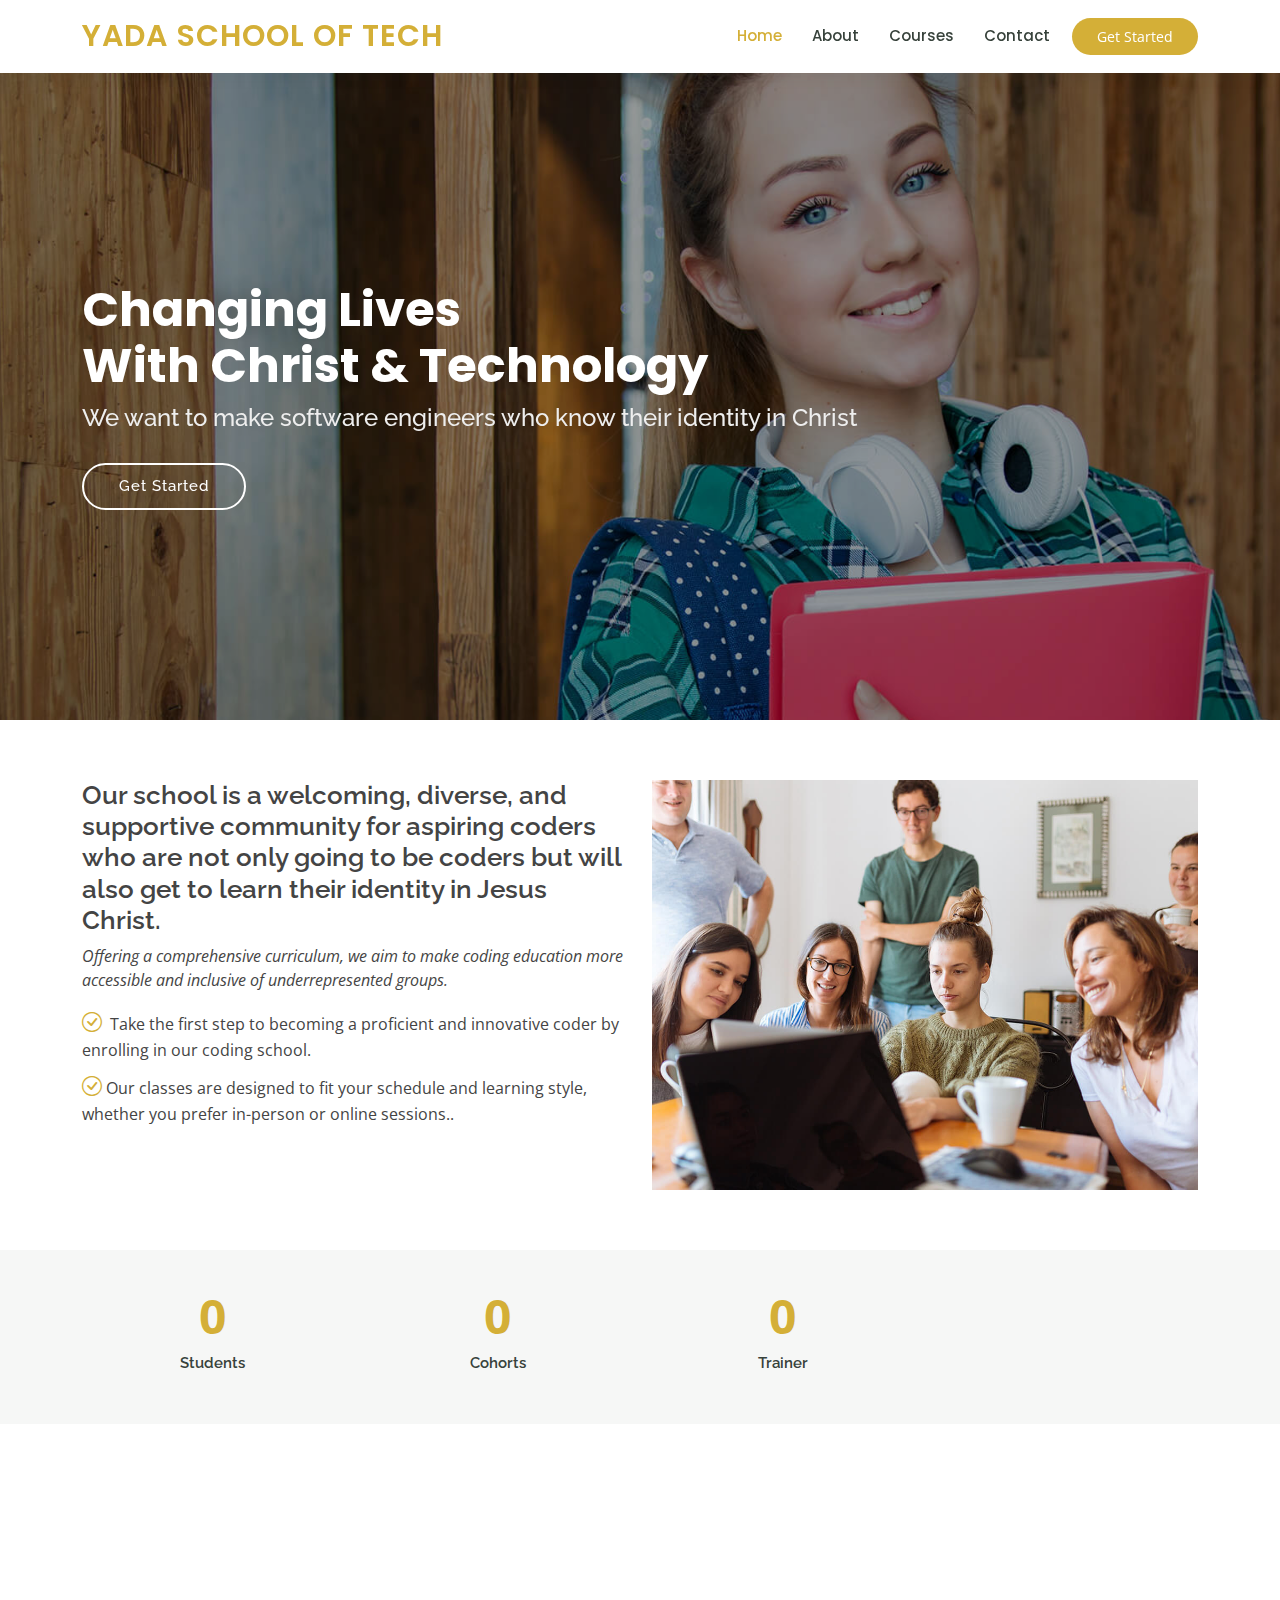
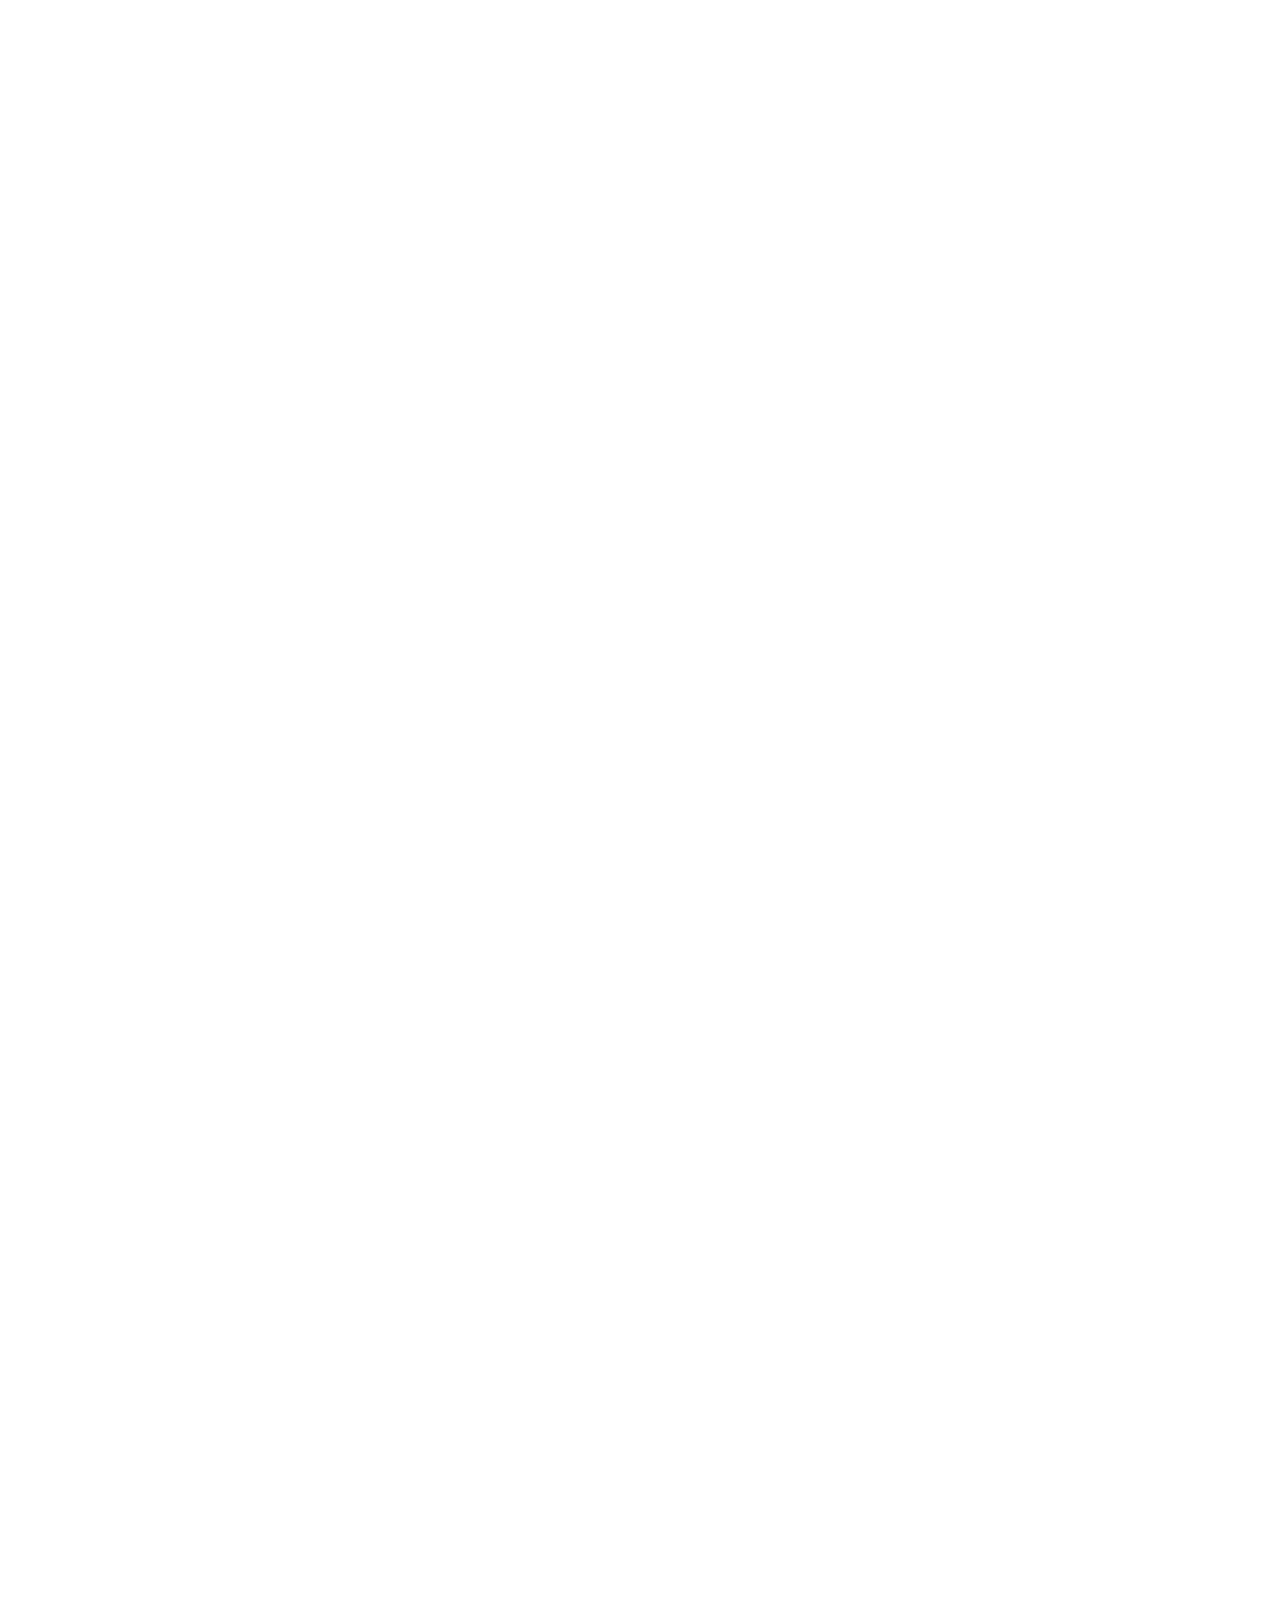
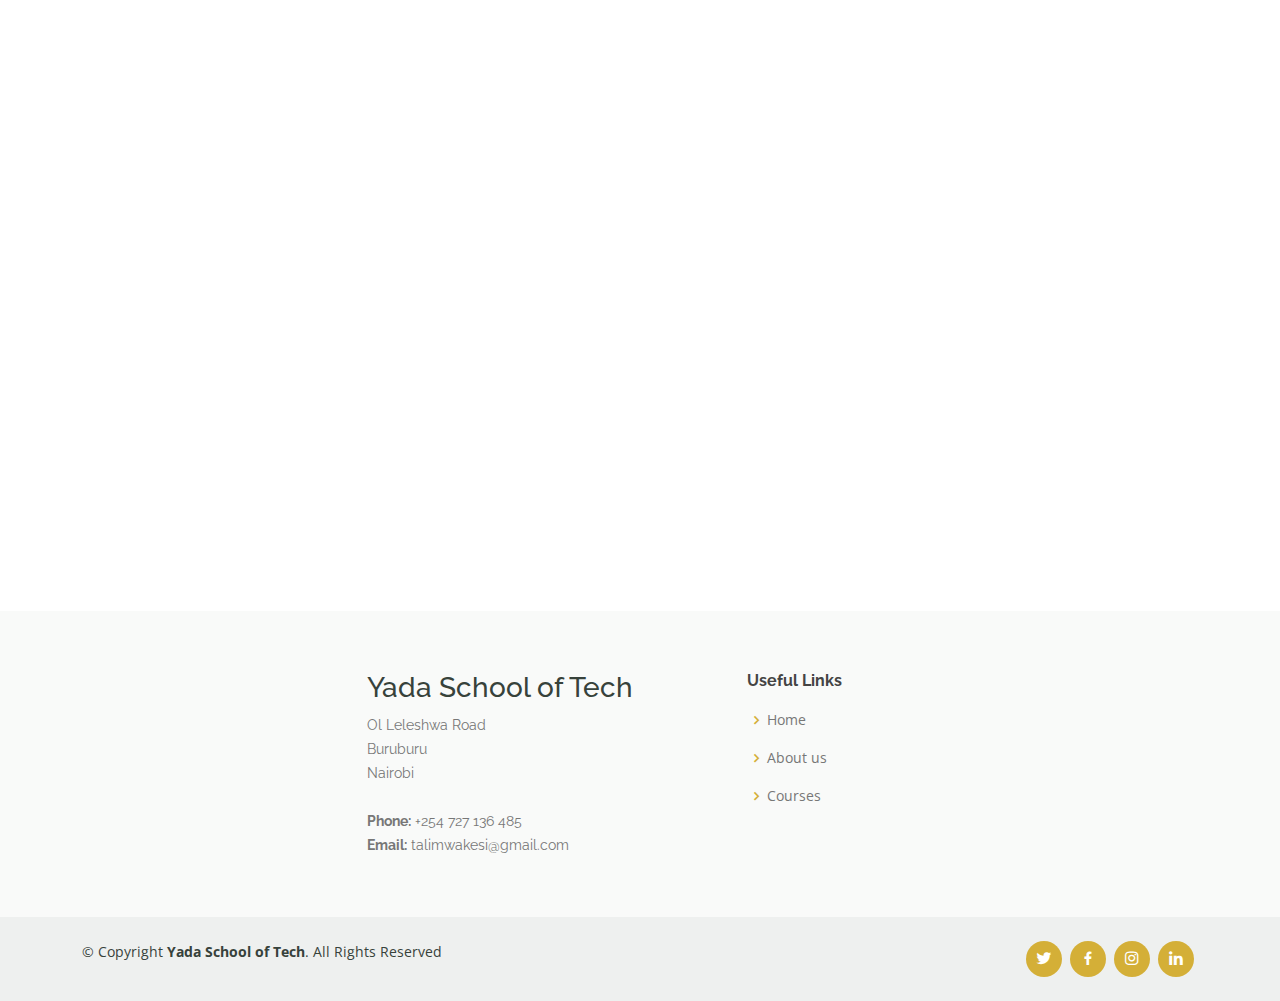
==== index.html @ 4b2e8d1f "first commit" ====
<!DOCTYPE html>
<html lang="en">

<head>
  <meta charset="utf-8">
  <meta content="width=device-width, initial-scale=1.0" name="viewport">

  <title>Yada School of Tech</title>
  <meta content="" name="description">
  <meta content="" name="keywords">

  <!-- Favicons -->
  <link href="assets/img/favicon.ico" rel="icon">
  <link href="assets/img/apple-touch-icon.png" rel="apple-touch-icon">

  <!-- Google Fonts -->
  <link href="https://fonts.googleapis.com/css?family=Open+Sans:300,300i,400,400i,600,600i,700,700i|Raleway:300,300i,400,400i,500,500i,600,600i,700,700i|Poppins:300,300i,400,400i,500,500i,600,600i,700,700i" rel="stylesheet">

  <!-- Vendor CSS Files -->
  <link href="assets/vendor/animate.css/animate.min.css" rel="stylesheet">
  <link href="assets/vendor/aos/aos.css" rel="stylesheet">
  <link href="assets/vendor/bootstrap/css/bootstrap.min.css" rel="stylesheet">
  <link href="assets/vendor/bootstrap-icons/bootstrap-icons.css" rel="stylesheet">
  <link href="assets/vendor/boxicons/css/boxicons.min.css" rel="stylesheet">
  <link href="assets/vendor/remixicon/remixicon.css" rel="stylesheet">
  <link href="assets/vendor/swiper/swiper-bundle.min.css" rel="stylesheet">

  <!-- Template Main CSS File -->
  <link href="assets/css/style.css" rel="stylesheet">

  <!-- =======================================================
  * Template Name: Yada School of Tech
  * Updated: Jul 27 2023 with Bootstrap v5.3.1
  * Template URL: https://bootstrapmade.com/mentor-free-education-bootstrap-theme/
  * Author: BootstrapMade.com
  * License: https://bootstrapmade.com/license/
  ======================================================== -->
</head>

<body>

  <!-- ======= Header ======= -->
  <header id="header" class="fixed-top">
    <div class="container d-flex align-items-center">

      <h1 class="logo me-auto"><a href="index.html">Yada School of Tech</a></h1>
      <!-- Uncomment below if you prefer to use an image logo -->
      <!-- <a href="index.html" class="logo me-auto"><img src="assets/img/logo.png" alt="" class="img-fluid"></a>-->

      <nav id="navbar" class="navbar order-last order-lg-0">
        <ul>
          <li><a class="active" href="index.html">Home</a></li>
          <li><a href="about.html">About</a></li>
          <li><a href="courses.html">Courses</a></li>
          <!-- <li><a href="trainers.html">Trainers</a></li> -->
          <!-- <li><a href="pricing.html">Pricing</a></li> -->
          <li><a href="contact.html">Contact</a></li>
        </ul>
        <i class="bi bi-list mobile-nav-toggle"></i>
      </nav><!-- .navbar -->

      <a href="courses.html" class="get-started-btn">Get Started</a>

    </div>
  </header><!-- End Header -->

  <!-- ======= Hero Section ======= -->
  <section id="hero" class="d-flex justify-content-center align-items-center">
    <div class="container position-relative" data-aos="zoom-in" data-aos-delay="100">
      <h1>Changing Lives <br>With Christ & Technology</h1>
      <h2>We want to make software engineers who know their identity in Christ</h2>
      <a href="courses.html" class="btn-get-started">Get Started</a>
    </div>
  </section><!-- End Hero -->

  <main id="main">

    <!-- ======= About Section ======= -->
    <section id="about" class="about">
      <div class="container" data-aos="fade-up">

        <div class="row">
          <div class="col-lg-6 order-1 order-lg-2" data-aos="fade-left" data-aos-delay="100">
            <img src="assets/img/about.jpg" class="img-fluid" alt="">
          </div>
          <div class="col-lg-6 pt-4 pt-lg-0 order-2 order-lg-1 content">
            <h3>Our  school is a welcoming, diverse, and supportive community for aspiring coders who are not only going to be coders but will also get to learn their identity in Jesus Christ.</h3>
            <p class="fst-italic">
              Offering a comprehensive curriculum, we aim to make coding education more accessible and inclusive of underrepresented groups.
            </p>
            <ul>
              <li><i class="bi bi-check-circle"></i> Take the first step to becoming a proficient and innovative coder by enrolling in our coding school.</li>
              <li><i class="bi bi-check-circle"></i>Our classes are designed to fit your schedule and learning style, whether you prefer in-person or online sessions..</li>
           

          </div>
        </div>

      </div>
    </section><!-- End About Section -->

    <!-- ======= Counts Section ======= -->
    <section id="counts" class="counts section-bg">
      <div class="container">

        <div class="row counters">

          <div class="col-lg-3 col-6 text-center">
            <span data-purecounter-start="0" data-purecounter-end="18" data-purecounter-duration="1" class="purecounter"></span>
            <p>Students</p>
          </div>

          <div class="col-lg-3 col-6 text-center">
            <span data-purecounter-start="0" data-purecounter-end="2" data-purecounter-duration="1" class="purecounter"></span>
            <p>Cohorts</p>
          </div>

        

          <div class="col-lg-3 col-6 text-center">
            <span data-purecounter-start="0" data-purecounter-end="1" data-purecounter-duration="1" class="purecounter"></span>
            <p>Trainer</p>
          </div>

        </div>

      </div>
    </section><!-- End Counts Section -->

    <!-- ======= Why Us Section ======= -->
    <section id="why-us" class="why-us">
      <div class="container" data-aos="fade-up">

        <div class="row">
          <div class="col-lg-4 d-flex align-items-stretch">
            <div class="content">
              <h3>Why Choose Yada School of Tech?</h3>
              <p>
                Our  school is a welcoming, diverse, and supportive community for aspiring coders who are not only going to be coders but will also get to learn their identity in Jesus Christ. Offering a comprehensive curriculum, we aim to make coding education more accessible and inclusive of underrepresented groups. Our goal is to prepare students with the essential skills, knowledge, and experience necessary to work in the tech industry.
              </p>
              <div class="text-center">
                <a href="about.html" class="more-btn">Learn More <i class="bx bx-chevron-right"></i></a>
              </div>
            </div>
          </div>
          <div class="col-lg-8 d-flex align-items-stretch" data-aos="zoom-in" data-aos-delay="100">
            <div class="icon-boxes d-flex flex-column justify-content-center">
              <div class="row">
                <div class="col-xl-4 d-flex align-items-stretch">
                  <div class="icon-box mt-4 mt-xl-0">
                    <i class="bx bx-receipt"></i>
                    <h4>Individualized Learning</h4>
                    <p>We provide personalized feedback and additional support to ensure students reach their full potential.</p>
                  </div>
                </div>
                <div class="col-xl-4 d-flex align-items-stretch">
                  <div class="icon-box mt-4 mt-xl-0">
                    <i class="bx bx-cube-alt"></i>
                    <h4>Hands On Experience</h4>
                    <p>Practical projects and teamwork activities help students apply their skills to real-world challenges.</p>
                  </div>
                </div>
                <div class="col-xl-4 d-flex align-items-stretch">
                  <div class="icon-box mt-4 mt-xl-0">
                    <i class="bx bx-images"></i>
                    <h4>Diversity & Inclusion</h4>
                    <p>We value and celebrate diversity and strive to provide an inclusive and welcoming environment.</p>
                  </div>
                </div>
              </div>
            </div><!-- End .content-->
          </div>
        </div>

      </div>
    </section><!-- End Why Us Section -->

    <!-- ======= Features Section ======= -->
    <section id="features" class="features">
      <div class="container" data-aos="fade-up">

        <div class="row" data-aos="zoom-in" data-aos-delay="100">
          <div class="col-lg-3 col-md-4">
            <div class="icon-box">
              <i class="ri-store-line" style="color: #ffbb2c;"></i>
              <h3><a href="">Learn About Christ</a></h3>
            </div>
          </div>
          <div class="col-lg-3 col-md-4 mt-4 mt-md-0">
            <div class="icon-box">
              <i class="ri-bar-chart-box-line" style="color: #5578ff;"></i>
              <h3><a href="">Become a Software Engineer</a></h3>
            </div>
          </div>
          <div class="col-lg-3 col-md-4 mt-4 mt-md-0">
            <div class="icon-box">
              <i class="ri-calendar-todo-line" style="color: #e80368;"></i>
              <h3><a href="">Choose Your Tech Path</a></h3>
            </div>
          </div>
         
        </div>

      </div>
    </section><!-- End Features Section -->

    <!-- ======= Popular Courses Section ======= -->
    <section id="popular-courses" class="courses">
      <div class="container" data-aos="fade-up">

        <div class="section-title">
          <h2>Courses</h2>
          <p>Current Courses</p>
        </div>

        <div class="row" data-aos="zoom-in" data-aos-delay="100">

          <div class="col-lg-6 col-md-6 d-flex align-items-stretch">
            <div class="course-item">
              <img src="assets/img/course-1.jpg" class="img-fluid" alt="...">
              <div class="course-content">
                <div class="d-flex justify-content-between align-items-center mb-3">
                  <h4>Becoming a Software Engineer I</h4>
                  <p class="price">Ksh. 50,000</p>
                </div>

                <h3><a href="course-details.html">Software Engineering Fundamentals.</a></h3>
                <p>We start the journey of becoming a software engineer.</p>
                <div class="trainer d-flex justify-content-between align-items-center">
                  <div class="trainer-profile d-flex align-items-center">
                    <img src="assets/img/trainers/the-ceo.jpeg" class="img-fluid" alt="">
                    <span>Talmon Mwakesi</span>
                  </div>
                  <!-- <div class="trainer-rank d-flex align-items-center">
                    <i class="bx bx-user"></i>&nbsp;50
                    &nbsp;&nbsp;
                    <i class="bx bx-heart"></i>&nbsp;65
                  </div> -->
                </div>
              </div>
            </div>
          </div> <!-- End Course Item-->

          <div class="col-lg-6 col-md-6 d-flex align-items-stretch mt-4 mt-md-0">
            <div class="course-item">
              <img src="assets/img/course-2.jpg" class="img-fluid" alt="...">
              <div class="course-content">
                <div class="d-flex justify-content-between align-items-center mb-3">
                  <h4>Becoming a Software Engineer II</h4>
                  <p class="price">Ksh. 100,000</p>
                </div>

                <h3><a href="course-details2.html">Digging Deeper</a></h3>
                <p>We go deep into becoming advanced software engineers.</p>
                <div class="trainer d-flex justify-content-between align-items-center">
                  <div class="trainer-profile d-flex align-items-center">
                    <img src="assets/img/trainers/the-ceo.jpeg" class="img-fluid" alt="">
                    <span>Talmon Mwakesi</span>
                  </div>
                  <!-- <div class="trainer-rank d-flex align-items-center">
                    <i class="bx bx-user"></i>&nbsp;35
                    &nbsp;&nbsp;
                    <i class="bx bx-heart"></i>&nbsp;42
                  </div> -->
                </div>
              </div>
            </div>
          </div> <!-- End Course Item-->

         

        </div>

      </div>
    </section><!-- End Popular Courses Section -->

    <!-- ======= Trainers Section ======= -->
    <section id="trainers" class="trainers">
      <div class="container" data-aos="fade-up">

        <div class="row" data-aos="zoom-in" data-aos-delay="100">
          <div class="col-lg-4 offset-lg-4 col-md-6 d-flex align-items-stretch">
            <div class="member">
              <img src="assets/img/trainers/the-ceo.jpeg" class="img-fluid" alt="">
              <div class="member-content">
                <h4>Talmon Mwakesi</h4>
                <span>Lead Instructor</span>
                <p>
                  With more than 5 years of experience in software engineering, Talmon is a devout Christian and has a passion for teaching and mentoring junior developers and helping them figure out who they are in Jesus Christ.
                </p>
                <div class="social">
                  <a href=""><i class="bi bi-twitter"></i></a>
                  <a href=""><i class="bi bi-facebook"></i></a>
                  <a href="https://www.instagram.com/yadaschooloftech/" target="_blank"><i class="bi bi-instagram"></i></a>
                  <a href=""><i class="bi bi-linkedin"></i></a>
                </div>
              </div>
            </div>
          </div>

          <!-- <div class="col-lg-4 col-md-6 d-flex align-items-stretch">
            <div class="member">
              <img src="assets/img/trainers/trainer-2.jpg" class="img-fluid" alt="">
              <div class="member-content">
                <h4>Sarah Jhinson</h4>
                <span>Marketing</span>
                <p>
                  Repellat fugiat adipisci nemo illum nesciunt voluptas repellendus. In architecto rerum rerum temporibus
                </p>
                <div class="social">
                  <a href=""><i class="bi bi-twitter"></i></a>
                  <a href=""><i class="bi bi-facebook"></i></a>
                  <a href=""><i class="bi bi-instagram"></i></a>
                  <a href=""><i class="bi bi-linkedin"></i></a>
                </div>
              </div>
            </div>
          </div> -->

          <!-- <div class="col-lg-4 col-md-6 d-flex align-items-stretch">
            <div class="member">
              <img src="assets/img/trainers/trainer-3.jpg" class="img-fluid" alt="">
              <div class="member-content">
                <h4>William Anderson</h4>
                <span>Content</span>
                <p>
                  Voluptas necessitatibus occaecati quia. Earum totam consequuntur qui porro et laborum toro des clara
                </p>
                <div class="social">
                  <a href=""><i class="bi bi-twitter"></i></a>
                  <a href=""><i class="bi bi-facebook"></i></a>
                  <a href=""><i class="bi bi-instagram"></i></a>
                  <a href=""><i class="bi bi-linkedin"></i></a>
                </div>
              </div>
            </div>
          </div> -->

        </div>

      </div>
    </section><!-- End Trainers Section -->

  </main><!-- End #main -->

  <!-- ======= Footer ======= -->
  <footer id="footer">

    <div class="footer-top">
      <div class="container">
        <div class="row">

          <div class="offset-lg-3 col-lg-4 col-md-6 footer-contact">
            <h3>Yada School of Tech</h3>
            <p>
              Ol Leleshwa Road <br>
              Buruburu<br>
              Nairobi <br><br>
              <strong>Phone:</strong> +254 727 136 485<br>
              <strong>Email:</strong> talimwakesi@gmail.com<br>
            </p>
          </div>

          <div class="col-lg-4 col-md-6 footer-links">
            <h4>Useful Links</h4>
            <ul>
              <li><i class="bx bx-chevron-right"></i> <a href="index.html">Home</a></li>
              <li><i class="bx bx-chevron-right"></i> <a href="about.html">About us</a></li>
              <li><i class="bx bx-chevron-right"></i> <a href="courses.html">Courses</a></li>
              <!-- <li><i class="bx bx-chevron-right"></i> <a href="#">Terms of service</a></li> -->
              <!-- <li><i class="bx bx-chevron-right"></i> <a href="#">Privacy policy</a></li> -->
            </ul>
          </div>

          <!-- <div class="col-lg-3 col-md-6 footer-links">
            <h4>Our Services</h4>
            <ul>
              <li><i class="bx bx-chevron-right"></i> <a href="#">Web Design</a></li>
              <li><i class="bx bx-chevron-right"></i> <a href="#">Web Development</a></li>
              <li><i class="bx bx-chevron-right"></i> <a href="#">Product Management</a></li>
              <li><i class="bx bx-chevron-right"></i> <a href="#">Marketing</a></li>
              <li><i class="bx bx-chevron-right"></i> <a href="#">Graphic Design</a></li>
            </ul>
          </div> -->

          <!-- <div class="col-lg-4 col-md-6 footer-newsletter">
            <h4>Join Our Newsletter</h4>
            <p>Tamen quem nulla quae legam multos aute sint culpa legam noster magna</p>
            <form action="" method="post">
              <input type="email" name="email"><input type="submit" value="Subscribe">
            </form>
          </div> -->

        </div>
      </div>
    </div>

    <div class="container d-md-flex py-4">

      <div class="me-md-auto text-center text-md-start">
        <div class="copyright">
          &copy; Copyright <strong><span>Yada School of Tech</span></strong>. All Rights Reserved
        </div>
        <!-- <div class="credits"> -->
          <!-- All the links in the footer should remain intact. -->
          <!-- You can delete the links only if you purchased the pro version. -->
          <!-- Licensing information: https://bootstrapmade.com/license/ -->
          <!-- Purchase the pro version with working PHP/AJAX contact form: https://bootstrapmade.com/mentor-free-education-bootstrap-theme/ -->
          <!-- Designed by <a href="https://bootstrapmade.com/">BootstrapMade</a> -->
        <!-- </div> -->
      </div>
      <div class="social-links text-center text-md-right pt-3 pt-md-0">
        <a href="#" class="twitter"><i class="bx bxl-twitter"></i></a>
        <a href="#" class="facebook"><i class="bx bxl-facebook"></i></a>
        <a href="https://www.instagram.com/yadaschooloftech/" target="_blank" class="instagram"><i class="bx bxl-instagram"></i></a>
        <!-- <a href="#" class="google-plus"><i class="bx bxl-skype"></i></a> -->
        <a href="#" class="linkedin"><i class="bx bxl-linkedin"></i></a>
      </div>
    </div>
  </footer><!-- End Footer -->

  <div id="preloader"></div>
  <a href="#" class="back-to-top d-flex align-items-center justify-content-center"><i class="bi bi-arrow-up-short"></i></a>

  <!-- Vendor JS Files -->
  <script src="assets/vendor/purecounter/purecounter_vanilla.js"></script>
  <script src="assets/vendor/aos/aos.js"></script>
  <script src="assets/vendor/bootstrap/js/bootstrap.bundle.min.js"></script>
  <script src="assets/vendor/swiper/swiper-bundle.min.js"></script>
  <script src="assets/vendor/php-email-form/validate.js"></script>

  <!-- Template Main JS File -->
  <script src="assets/js/main.js"></script>

</body>

</html>
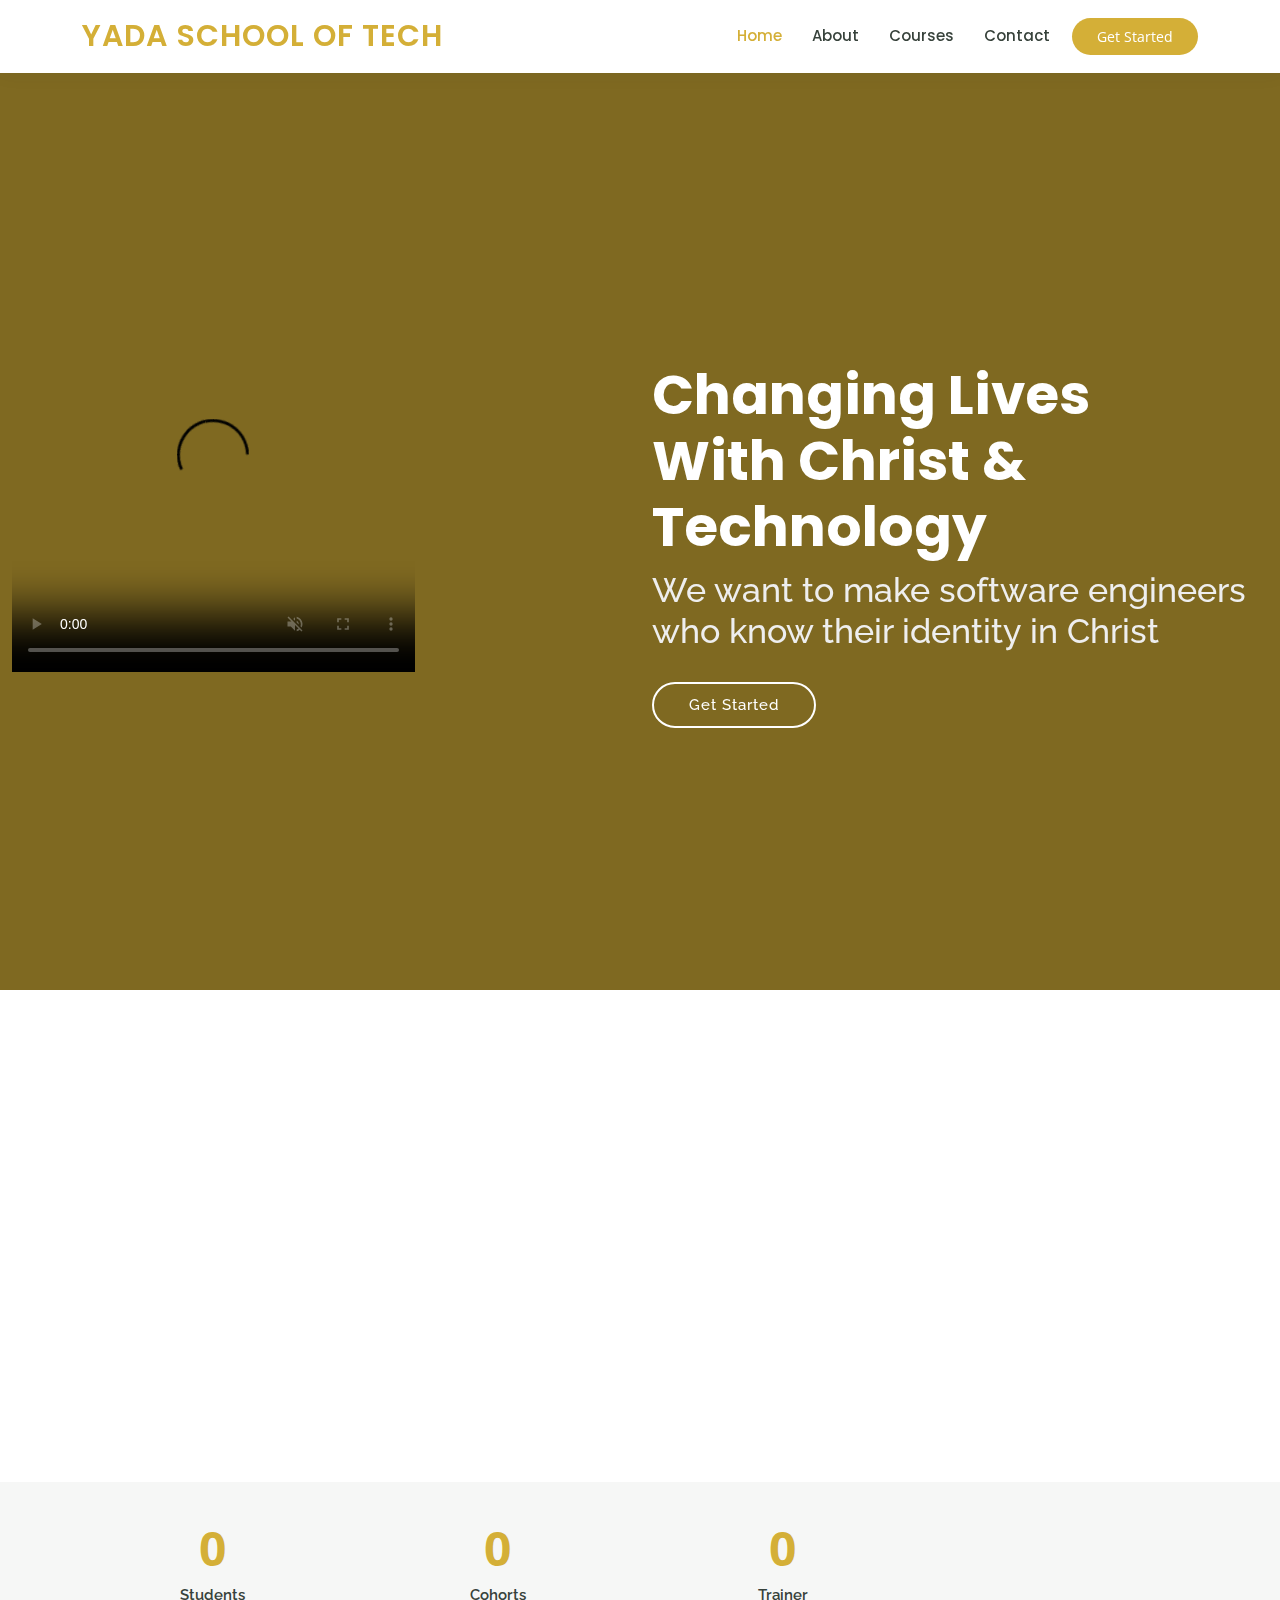
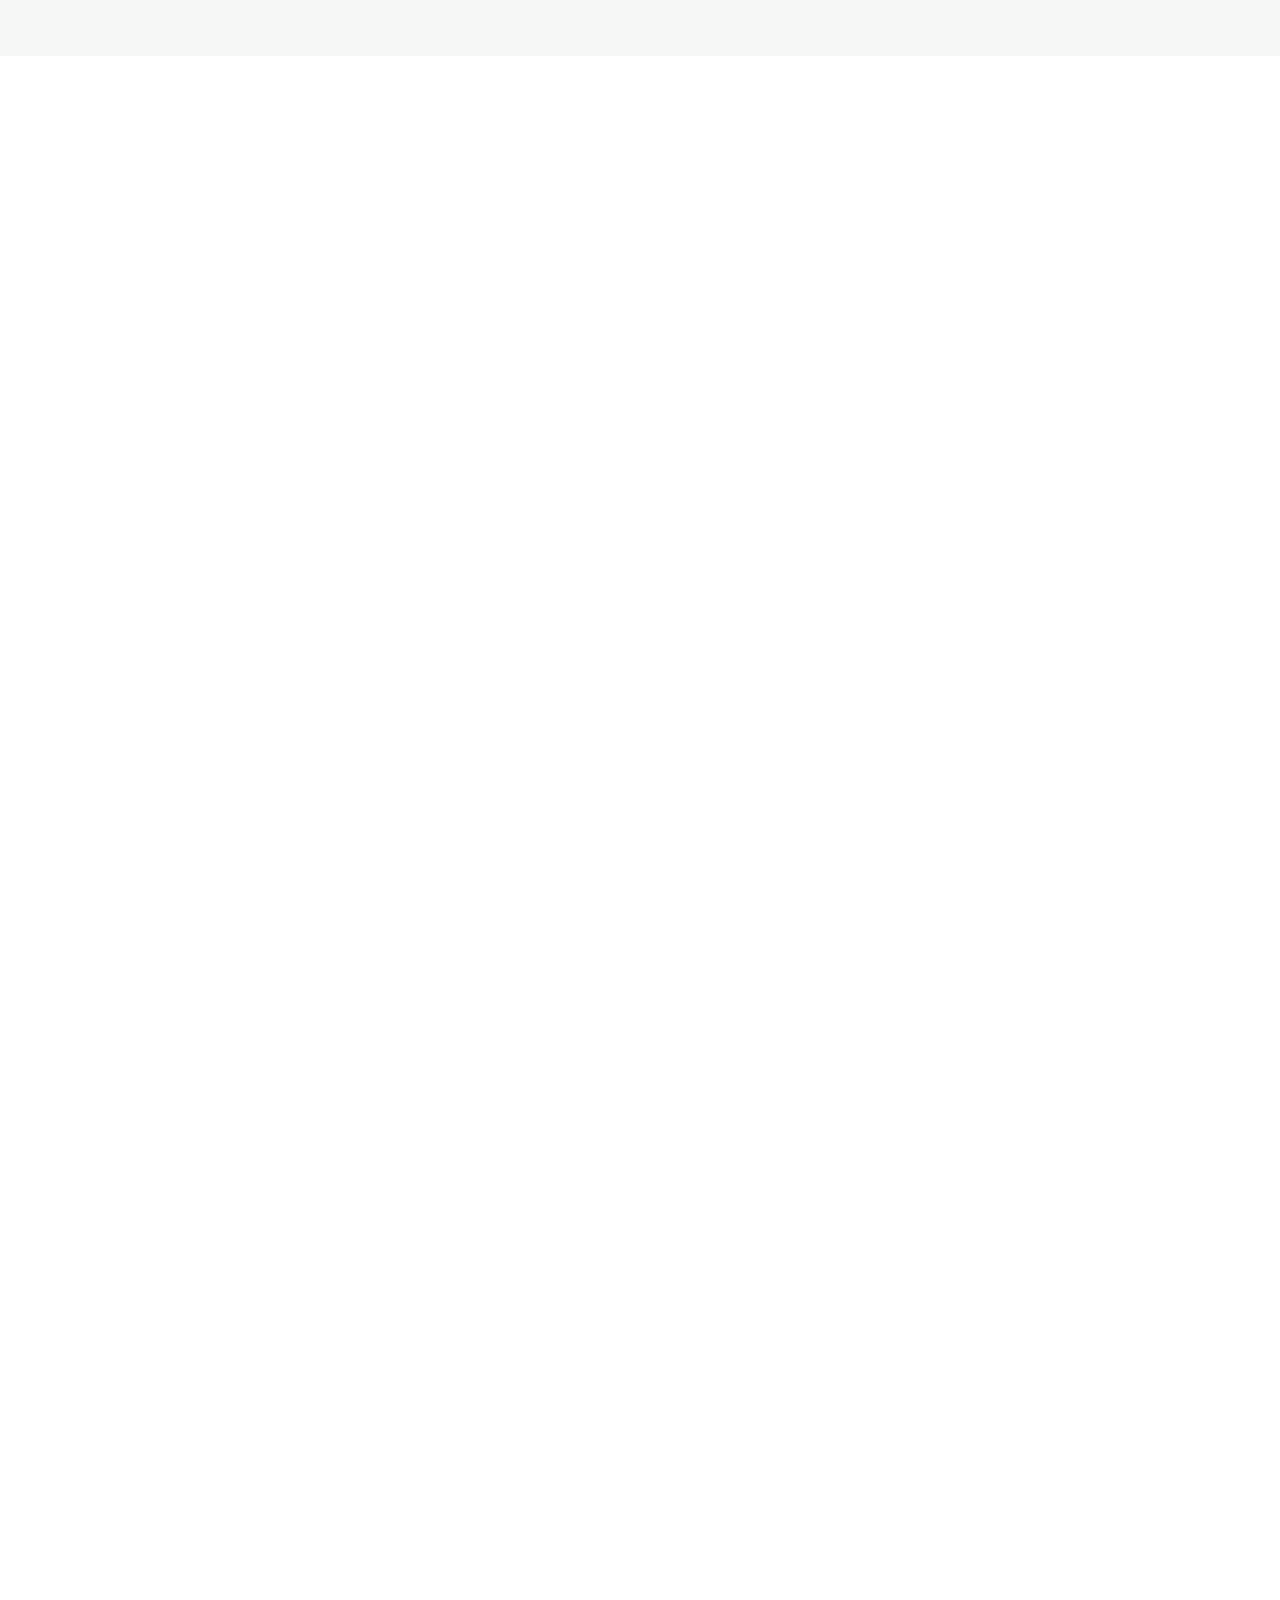
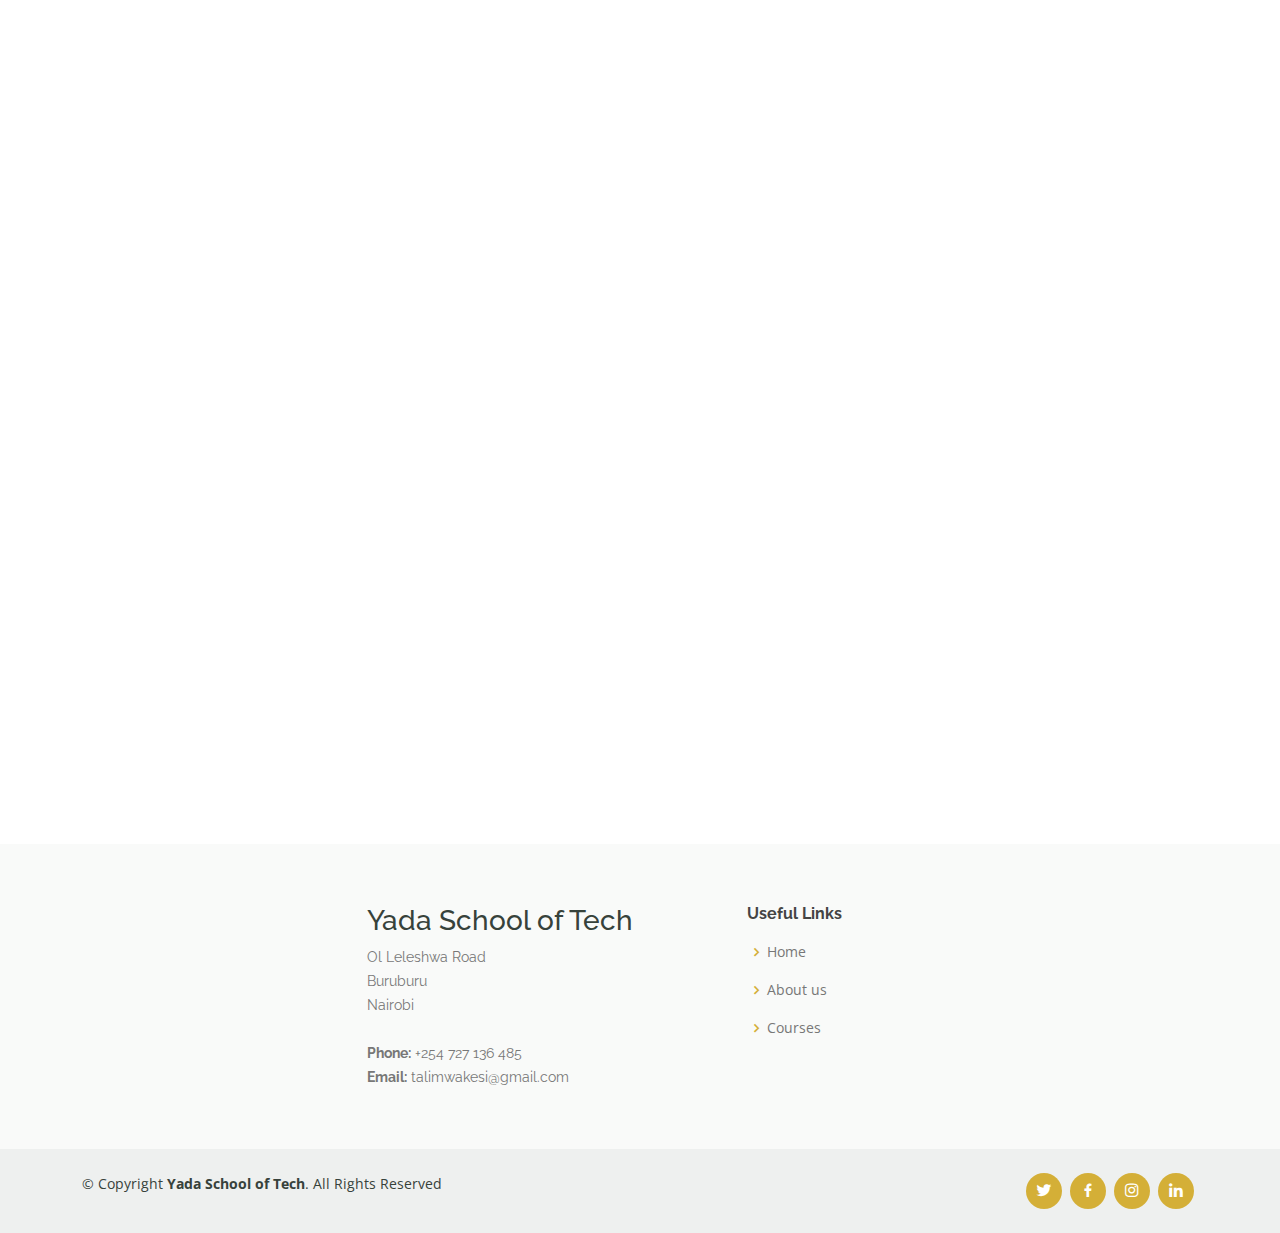
==== commit ee1a1ca6: "Addig video to homepage" ====
--- a/index.html
+++ b/index.html
@@ -66,12 +66,49 @@
 
   <!-- ======= Hero Section ======= -->
   <section id="hero" class="d-flex justify-content-center align-items-center">
-    <div class="container position-relative" data-aos="zoom-in" data-aos-delay="100">
-      <h1>Changing Lives <br>With Christ & Technology</h1>
-      <h2>We want to make software engineers who know their identity in Christ</h2>
-      <a href="courses.html" class="btn-get-started">Get Started</a>
-    </div>
+    <div class="container-fluid position-relative" data-aos="zoom-in" data-aos-delay="100">
+      
+<!-- 
+ADD VIDEO
+ -->
+ <div class="row">
+
+<div class="col-xl-4 col-lg-4 col-md-5 col-sm-4 container-fluid">
+
+ <div class="video-wrapper d-lg-block d-xs-block d-xl-block">
+  <video playsinline autoplay muted controls loop poster="cake.jpg">
+    <source src="assets/vid/intro_compressed.mp4" type="video/mp4">
+    Your browser does not support the video tag.
+  </video>
+</div>
+
+
+</div>
+
+
+ <!-- <video playsinline autoplay loop poster="cake.jpg">
+  <source src="assets/vid/most_recent.mp4" type="video/mp4">
+  Your browser does not support the video tag.
+</video> -->
+
+<div class="offset-xl-2 col-xl-6 col-lg-6 col-md-6 col-sm-4">
+
+<div class="after-video ">
+
+  <h1>Changing Lives <br>With Christ & Technology</h1>
+  <h2>We want to make software engineers who know their identity in Christ</h2>
+  <a href="courses.html" class="btn-get-started">Get Started</a>
+</div>
+
+</div>
+
+</div>
+
+
+   
   </section><!-- End Hero -->
+
+  
 
   <main id="main">
 
@@ -79,9 +116,10 @@
     <section id="about" class="about">
       <div class="container" data-aos="fade-up">
 
-        <div class="row">
-          <div class="col-lg-6 order-1 order-lg-2" data-aos="fade-left" data-aos-delay="100">
-            <img src="assets/img/about.jpg" class="img-fluid" alt="">
+        <div class="row ">
+          <div class="col-lg-6 order-1 order-lg-2 bg-secondary" data-aos="fade-left" data-aos-delay="100">
+            <h2 class="mt-5 text-white">"Everybody should learn to program a computer, because it teaches you how to think."</h2>
+            <h1 class="mt-2 text-white">Steve Jobs, 1995</p>
           </div>
           <div class="col-lg-6 pt-4 pt-lg-0 order-2 order-lg-1 content">
             <h3>Our  school is a welcoming, diverse, and supportive community for aspiring coders who are not only going to be coders but will also get to learn their identity in Jesus Christ.</h3>
--- a/assets/css/style.css
+++ b/assets/css/style.css
@@ -401,9 +401,10 @@
 --------------------------------------------------------------*/
 #hero {
   width: 100%;
-  height: 80vh;
-  background: url("../img/hero-bg.jpg") top center;
-  background-size: cover;
+  height: 100vh;
+  /* background: url("../img/hero-bg.jpg") top center; */
+  /* background-size: cover; */
+  background-color: #D4AF37;
   position: relative;
 }
 
@@ -422,25 +423,73 @@
 }
 
 @media (max-width: 992px) {
+  /* @media (min-width: 768px) { */
   #hero .container {
     padding-top: 62px;
   }
-}
-
-#hero h1 {
-  margin: 0;
-  font-size: 48px;
-  font-weight: 700;
-  line-height: 56px;
-  color: #fff;
-  font-family: "Poppins", sans-serif;
-}
-
-#hero h2 {
-  color: #eee;
-  margin: 10px 0 0 0;
-  font-size: 24px;
-}
+
+  #hero {
+    height: 80vh;
+  }
+
+  #hero h1 {
+    margin: 0;
+    font-size: 30px;
+    font-weight: 700;
+    /* line-height: 76px; */
+    color: #fff;
+    font-family: "Poppins", sans-serif;
+  }
+  
+  #hero h2 {
+    color: #eee;
+    margin: 10px 0 0 0;
+    font-size: 24px;
+  }
+
+  .video-wrapper {
+    /* Telling our absolute positioned video to 
+    be relative to this element */
+    /* position: relative; */
+    /* margin-top: 200px; */
+  
+    width: 100%;
+    height: 100%;
+  
+    /* Will not allow the video to overflow the 
+    container */
+    overflow: hidden;
+  
+    /* Centering the container's content vertically 
+    and horizontally */
+    /* text-align: center; */
+    display: flex;
+    /* align-items: center; */
+    /* justify-content: center; */
+  }
+
+  video {
+    /** Simulationg background-size: cover */
+    /* margin-top: 20px; */
+    /* padding: 10%; */
+
+    object-fit: fill;
+    width: 100%;
+    height: 100%;
+
+  
+    position: relative;
+    top: 0;
+    /* margin-top: -280px; */
+  }
+
+  .after-video {
+    /* float: right; */
+    margin-top: 70px;
+  }
+}
+
+
 
 #hero .btn-get-started {
   font-family: "Raleway", sans-serif;
@@ -463,23 +512,110 @@
 
 @media (min-width: 1024px) {
   #hero {
-    background-attachment: fixed;
-  }
-}
-
-@media (max-width: 768px) {
+    /* background-attachment: fixed; */
+    background-color: #D4AF37;
+  }
+
+  .video-wrapper {
+    /* Telling our absolute positioned video to 
+    be relative to this element */
+    /* position: relative; */
+    /* margin-top: 200px; */
+  
+    width: 100%;
+    height: 800px;
+  
+    /* Will not allow the video to overflow the 
+    container */
+    overflow: hidden;
+  
+    /* Centering the container's content vertically 
+    and horizontally */
+    /* text-align: center; */
+    display: flex;
+    /* align-items: center; */
+    /* justify-content: center; */
+  }
+
+  video {
+    /** Simulationg background-size: cover */
+    /* margin-top: 20px; */
+    /* padding: 10%; */
+
+    object-fit: cover;
+    height: 800px;
+    width: 500px;
+  
+    position: absolute;
+    /* top: 0; */
+    /* margin-left: -300px; */
+  }
+
+  .after-video {
+    /* float: right; */
+    margin-top: 30%;
+  }
+}
+
+@media (max-width: 767.98px) {
   #hero {
-    height: 100vh;
+    height: 165vh;
   }
 
   #hero h1 {
-    font-size: 28px;
-    line-height: 36px;
-  }
-
+    margin: 0;
+    font-size: 25px;
+    font-weight: 700;
+    /* line-height: 76px; */
+    color: #fff;
+    font-family: "Poppins", sans-serif;
+  }
+  
   #hero h2 {
+    color: #eee;
+    margin: 10px 0 0 0;
     font-size: 18px;
-    line-height: 24px;
+  }
+
+  .video-wrapper {
+    /* Telling our absolute positioned video to 
+    be relative to this element */
+    /* position: relative; */
+    /* margin-top: 200px; */
+  
+    width: 100%;
+    height: 100%;
+  
+    /* Will not allow the video to overflow the 
+    container */
+    overflow: hidden;
+  
+    /* Centering the container's content vertically 
+    and horizontally */
+    /* text-align: center; */
+    display: flex;
+    /* align-items: center; */
+    /* justify-content: center; */
+  }
+
+  video {
+    /** Simulationg background-size: cover */
+    /* margin-top: 20px; */
+    /* padding: 10%; */
+
+    object-fit: fill;
+    width: 100%;
+    height: 88%;
+
+  
+    position: relative;
+    top: 0;
+    /* margin-top: -280px; */
+  }
+
+  .after-video {
+    /* float: right; */
+    margin-top: -30px;
   }
 }
 
@@ -1567,4 +1703,138 @@
   background: #3ac162;
   color: #fff;
   text-decoration: none;
+}
+
+@media (min-width: 991.98px) and (max-width:  1199.98px) { 
+  
+
+  #hero {
+    height: 110vh;
+  }
+
+  #hero h1 {
+    margin: 0;
+    font-size: 50px;
+    font-weight: 700;
+    line-height: 76px;
+    color: #fff;
+    font-family: "Poppins", sans-serif;
+  }
+  
+  #hero h2 {
+    color: #eee;
+    margin: 10px 0 0 0;
+    font-size: 34px;
+  }
+
+  .video-wrapper {
+    /* Telling our absolute positioned video to 
+    be relative to this element */
+    /* position: relative; */
+    /* margin-top: 200px; */
+  
+    width: 100%;
+    height: 100%;
+  
+    /* Will not allow the video to overflow the 
+    container */
+    overflow: hidden;
+  
+    /* Centering the container's content vertically 
+    and horizontally */
+    /* text-align: center; */
+    display: flex;
+    /* align-items: center; */
+    /* justify-content: center; */
+  }
+
+  video {
+    /** Simulationg background-size: cover */
+    /* margin-top: 20px; */
+    /* padding: 10%; */
+
+    object-fit: fill;
+    width: 100%;
+    height: 88%;
+
+  
+    position: relative;
+    top: 0;
+    /* margin-top: -280px; */
+  }
+
+  .after-video {
+    /* float: right; */
+    margin-top: 30px;
+  }
+
+}
+
+  
+
+@media (min-width: 1200px ) { 
+  
+
+  #hero {
+    height: 110vh;
+  }
+
+  #hero h1 {
+    margin: 0;
+    font-size: 55px;
+    font-weight: 700;
+    /* line-height: 76px; */
+    color: #fff;
+    font-family: "Poppins", sans-serif;
+  }
+  
+  #hero h2 {
+    color: #eee;
+    margin: 10px 0 0 0;
+    font-size: 34px;
+  }
+
+  .video-wrapper {
+    /* Telling our absolute positioned video to 
+    be relative to this element */
+    /* position: relative; */
+    /* margin-top: 200px; */
+  
+    width: 100%;
+    height: 100%;
+  
+    /* Will not allow the video to overflow the 
+    container */
+    overflow: hidden;
+  
+    /* Centering the container's content vertically 
+    and horizontally */
+    /* text-align: center; */
+    display: flex;
+    /* align-items: center; */
+    /* justify-content: center; */
+  }
+
+  video {
+    /** Simulationg background-size: cover */
+    /* margin-top: 20px; */
+    /* padding: 10%; */
+
+    object-fit: fill;
+    width: 100%;
+    height: 88%;
+
+  
+    position: relative;
+    top: 0;
+    /* margin-top: -280px; */
+  }
+
+  .after-video {
+    /* float: right; */
+    margin-top: 100px;
+  }
+
+  
+  
 }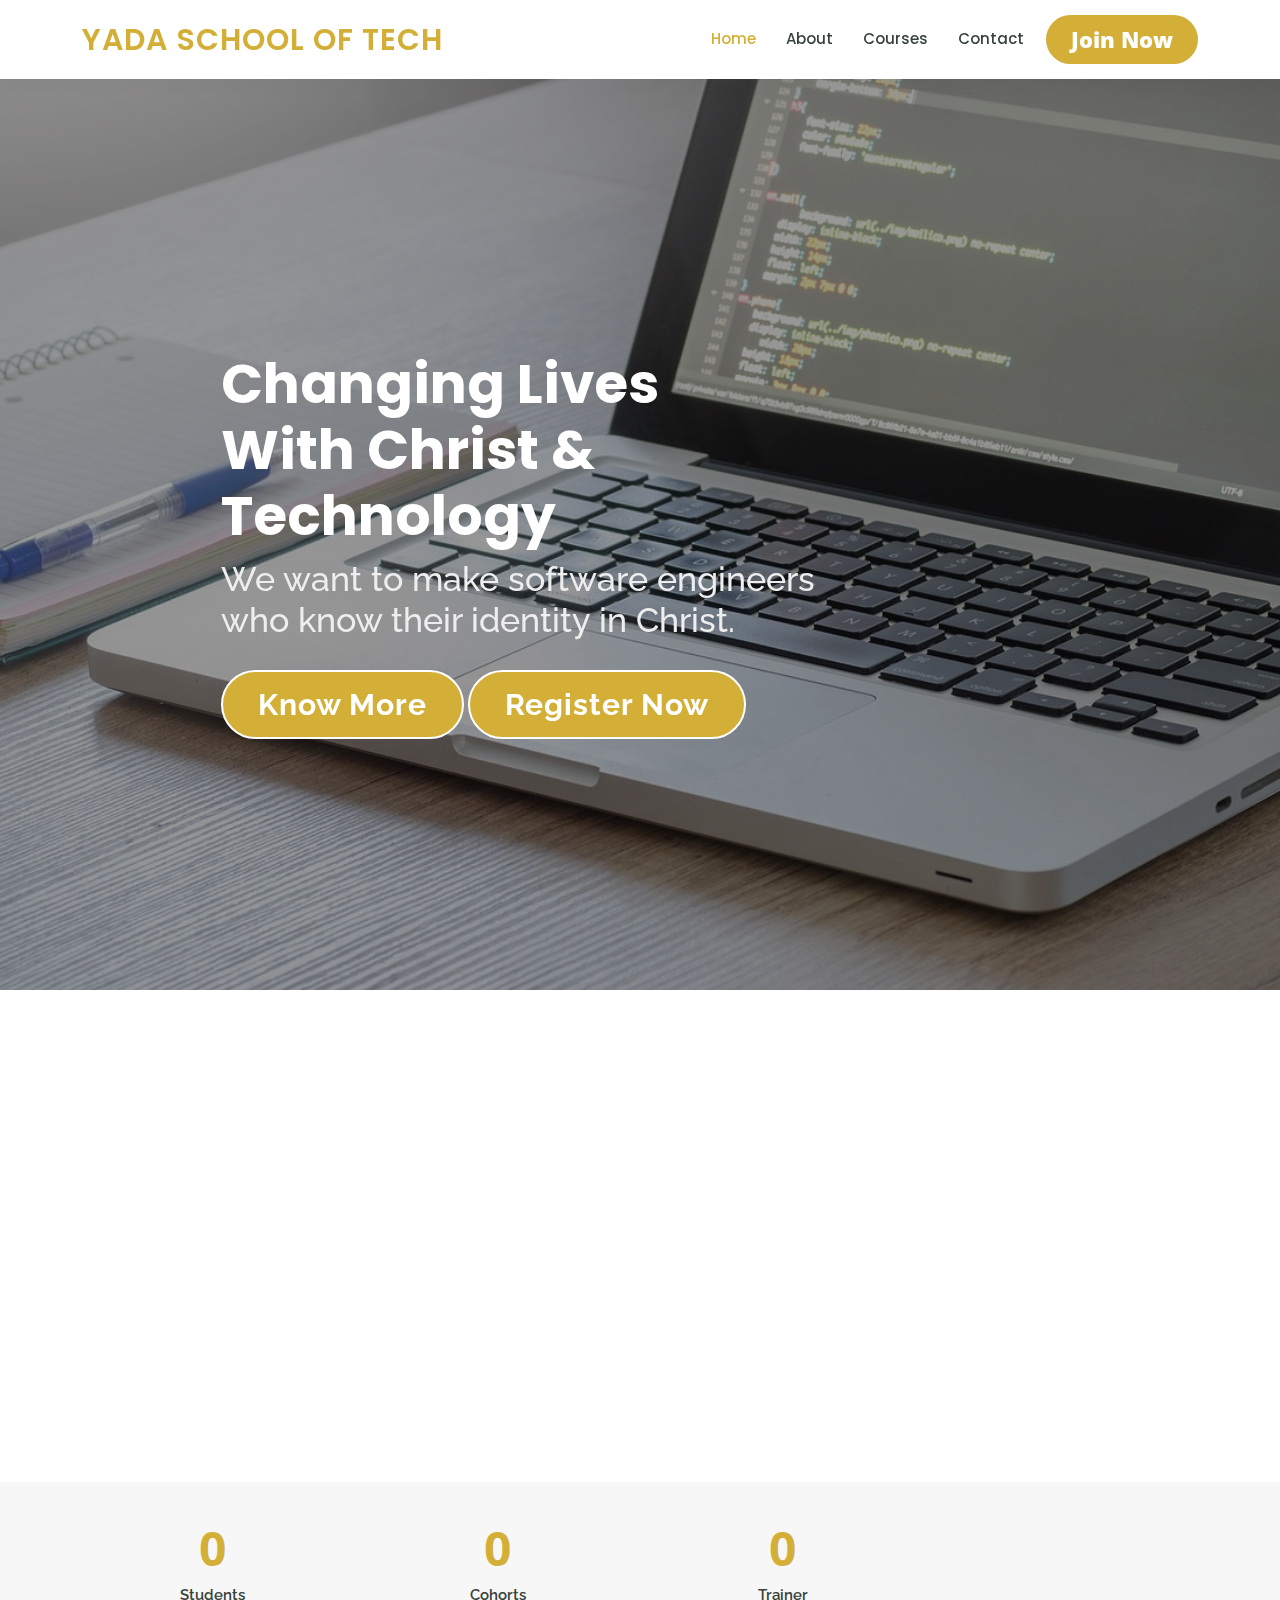
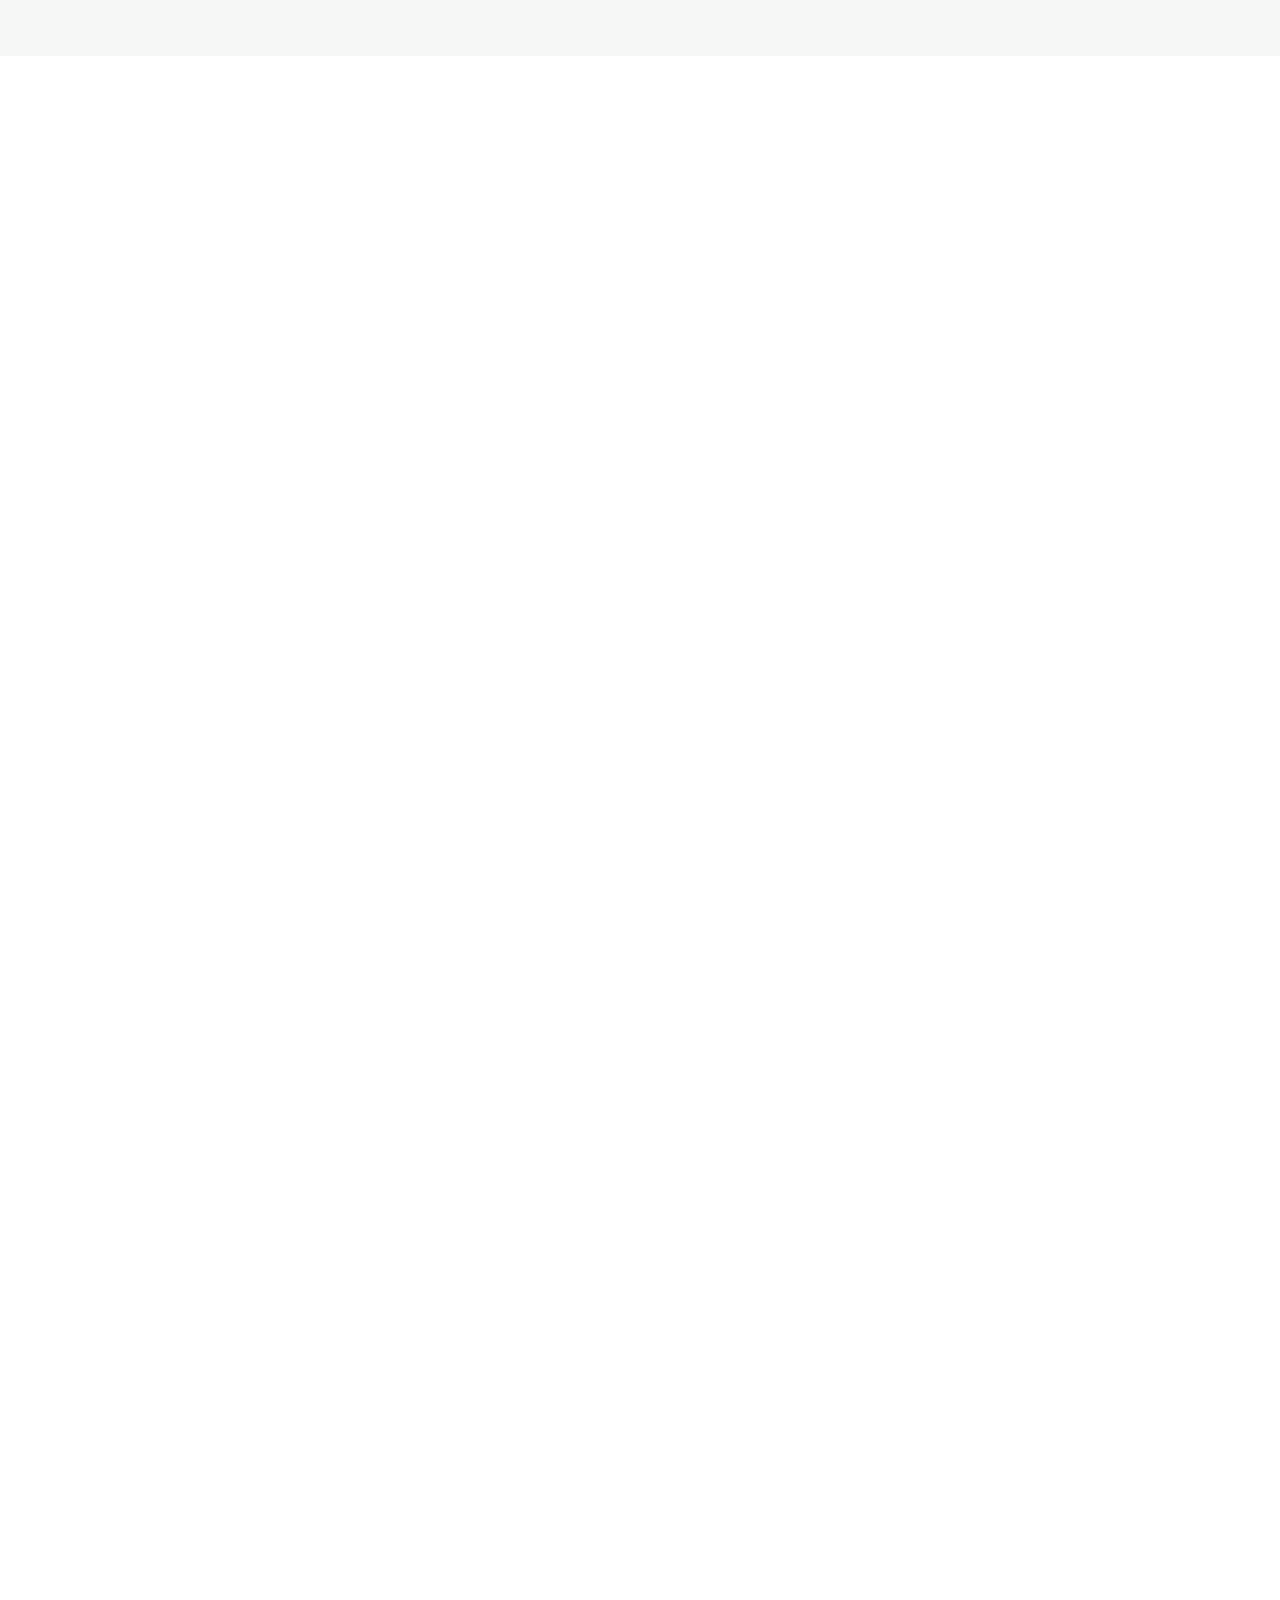
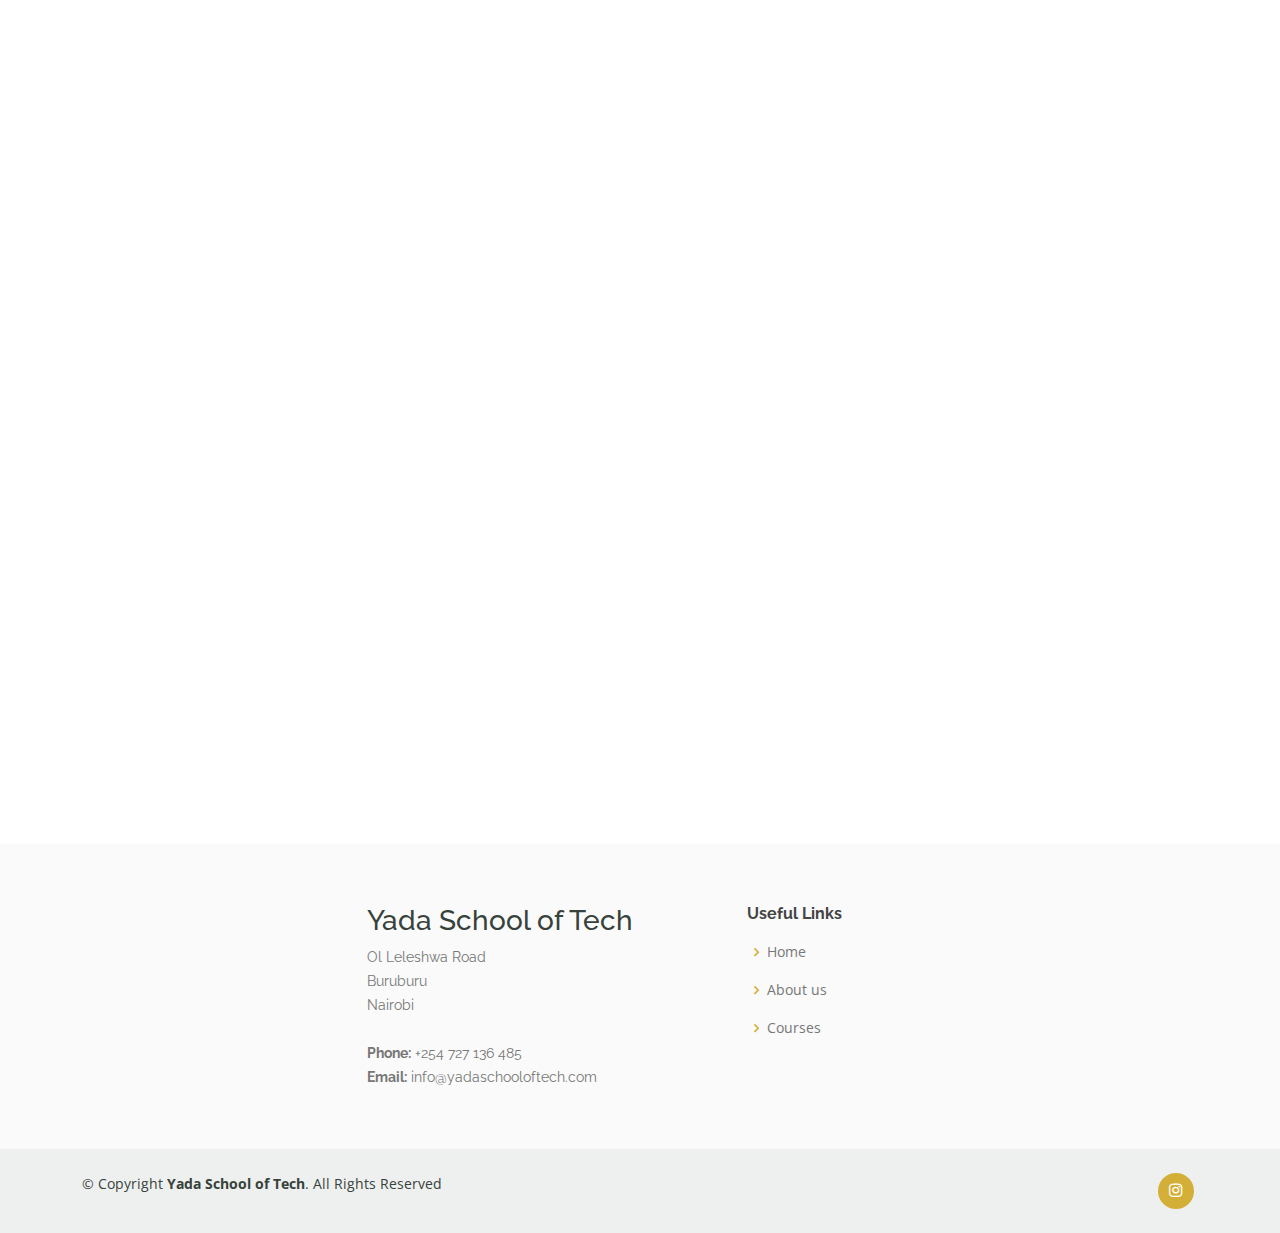
==== commit 0ae0221a: "Recent changes" ====
--- a/index.html
+++ b/index.html
@@ -45,7 +45,7 @@
 
       <h1 class="logo me-auto"><a href="index.html">Yada School of Tech</a></h1>
       <!-- Uncomment below if you prefer to use an image logo -->
-      <!-- <a href="index.html" class="logo me-auto"><img src="assets/img/logo.png" alt="" class="img-fluid"></a>-->
+      <a href="index.html" class="logo me-auto"><img src="assets/img/logo.png" alt="" class="img-fluid"></a>
 
       <nav id="navbar" class="navbar order-last order-lg-0">
         <ul>
@@ -59,7 +59,7 @@
         <i class="bi bi-list mobile-nav-toggle"></i>
       </nav><!-- .navbar -->
 
-      <a href="courses.html" class="get-started-btn">Get Started</a>
+      <a href="https://forms.gle/PLW3tbsLcfYXP5zEA"  target="_blank" class="get-started-btn" style="font-size: 22px; font-weight: 800;">Join Now</a>
 
     </div>
   </header><!-- End Header -->
@@ -71,6 +71,7 @@
 <!-- 
 ADD VIDEO
  -->
+<!--  
  <div class="row">
 
 <div class="col-xl-4 col-lg-4 col-md-5 col-sm-4 container-fluid">
@@ -83,7 +84,7 @@
 </div>
 
 
-</div>
+</div> -->
 
 
  <!-- <video playsinline autoplay loop poster="cake.jpg">
@@ -91,16 +92,17 @@
   Your browser does not support the video tag.
 </video> -->
 
-<div class="offset-xl-2 col-xl-6 col-lg-6 col-md-6 col-sm-4">
-
-<div class="after-video ">
-
-  <h1>Changing Lives <br>With Christ & Technology</h1>
-  <h2>We want to make software engineers who know their identity in Christ</h2>
-  <a href="courses.html" class="btn-get-started">Get Started</a>
-</div>
-
-</div>
+   <div class="offset-xl-2 col-xl-6 col-lg-6 col-md-6 col-sm-4">
+
+    <div class="after-video ">
+
+      <h1>Changing Lives <br>With Christ & Technology</h1>
+      <h2>We want to make software engineers who know their identity in Christ.</h2>
+      <a href="courses.html" class="btn-get-started" style="background-color: #D4AF37; font-size: 30px; font-weight: 700;"> Know More </a>
+      <a href="https://forms.gle/PLW3tbsLcfYXP5zEA" target="_blank" class="btn-get-started" style="background-color: #D4AF37; font-size: 30px; font-weight: 700;"> Register Now </a>
+    </div>
+
+  </div> 
 
 </div>
 
@@ -128,7 +130,7 @@
             </p>
             <ul>
               <li><i class="bi bi-check-circle"></i> Take the first step to becoming a proficient and innovative coder by enrolling in our coding school.</li>
-              <li><i class="bi bi-check-circle"></i>Our classes are designed to fit your schedule and learning style, whether you prefer in-person or online sessions..</li>
+              <li><i class="bi bi-check-circle"></i>Our classes are designed to fit your schedule and learning style, right at the comfort of your home.</li>
            
 
           </div>
@@ -144,12 +146,12 @@
         <div class="row counters">
 
           <div class="col-lg-3 col-6 text-center">
-            <span data-purecounter-start="0" data-purecounter-end="18" data-purecounter-duration="1" class="purecounter"></span>
+            <span data-purecounter-start="0" data-purecounter-end="20" data-purecounter-duration="1" class="purecounter"></span>
             <p>Students</p>
           </div>
 
           <div class="col-lg-3 col-6 text-center">
-            <span data-purecounter-start="0" data-purecounter-end="2" data-purecounter-duration="1" class="purecounter"></span>
+            <span data-purecounter-start="0" data-purecounter-end="3" data-purecounter-duration="1" class="purecounter"></span>
             <p>Cohorts</p>
           </div>
 
@@ -324,13 +326,13 @@
                 <h4>Talmon Mwakesi</h4>
                 <span>Lead Instructor</span>
                 <p>
-                  With more than 5 years of experience in software engineering, Talmon is a devout Christian and has a passion for teaching and mentoring junior developers and helping them figure out who they are in Jesus Christ.
+                  With more than 5 years of experience in software engineering, I am a devout Christian with a passion for teaching and mentoring junior developers and helping them figure out who they are in Jesus Christ.
                 </p>
                 <div class="social">
-                  <a href=""><i class="bi bi-twitter"></i></a>
-                  <a href=""><i class="bi bi-facebook"></i></a>
+                  <!-- <a href=""><i class="bi bi-twitter"></i></a> -->
+                  <!-- <a href=""><i class="bi bi-facebook"></i></a> -->
                   <a href="https://www.instagram.com/yadaschooloftech/" target="_blank"><i class="bi bi-instagram"></i></a>
-                  <a href=""><i class="bi bi-linkedin"></i></a>
+                  <!-- <a href=""><i class="bi bi-linkedin"></i></a> -->
                 </div>
               </div>
             </div>
@@ -395,7 +397,7 @@
               Buruburu<br>
               Nairobi <br><br>
               <strong>Phone:</strong> +254 727 136 485<br>
-              <strong>Email:</strong> talimwakesi@gmail.com<br>
+              <strong>Email:</strong> info@yadaschooloftech.com<br>
             </p>
           </div>
 
@@ -448,11 +450,11 @@
         <!-- </div> -->
       </div>
       <div class="social-links text-center text-md-right pt-3 pt-md-0">
-        <a href="#" class="twitter"><i class="bx bxl-twitter"></i></a>
-        <a href="#" class="facebook"><i class="bx bxl-facebook"></i></a>
+        <!-- <a href="#" class="twitter"><i class="bx bxl-twitter"></i></a> -->
+        <!-- <a href="#" class="facebook"><i class="bx bxl-facebook"></i></a> -->
         <a href="https://www.instagram.com/yadaschooloftech/" target="_blank" class="instagram"><i class="bx bxl-instagram"></i></a>
         <!-- <a href="#" class="google-plus"><i class="bx bxl-skype"></i></a> -->
-        <a href="#" class="linkedin"><i class="bx bxl-linkedin"></i></a>
+        <!-- <a href="#" class="linkedin"><i class="bx bxl-linkedin"></i></a> -->
       </div>
     </div>
   </footer><!-- End Footer -->
--- a/assets/css/style.css
+++ b/assets/css/style.css
@@ -402,8 +402,8 @@
 #hero {
   width: 100%;
   height: 100vh;
-  /* background: url("../img/hero-bg.jpg") top center; */
-  /* background-size: cover; */
+  background: url("../img/coding4.jpg") top center;
+  background-size: cover;
   background-color: #D4AF37;
   position: relative;
 }
